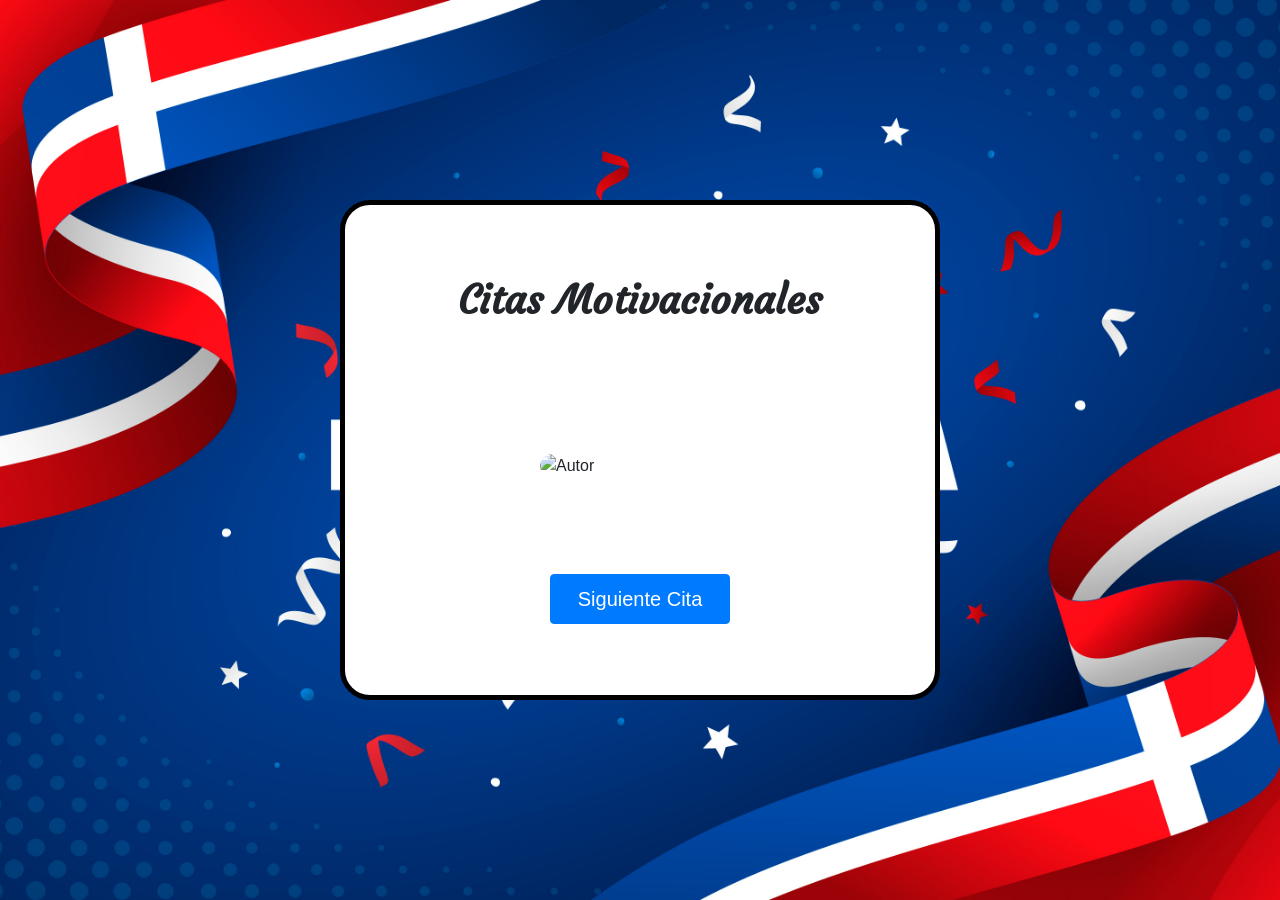
==== actividades/Citas-Aleatorias-Dominicanas/index.html @ e108604a "Primer subida: Estructura inicial y README mejorado" ====
<!DOCTYPE html>
<html lang="es">
  <head>
    <meta charset="UTF-8">
    <meta http-equiv="X-UA-Compatible" content="IE=edge">
    <meta name="viewport" content="width=device-width, initial-scale=1.0">
    <link rel="stylesheet" href="styles.css">
    <link rel="preconnect" href="https://fonts.googleapis.com">
    <link rel="preconnect" href="https://fonts.gstatic.com" crossorigin>
    <link href="https://fonts.googleapis.com/css2?family=Courgette&display=swap" rel="stylesheet">
    <link rel="stylesheet" href="https://cdn.jsdelivr.net/npm/bootstrap@4.0.0/dist/css/bootstrap.min.css"
      integrity="sha384-Gn5384xqQ1aoWXA+058RXPxPg6fy4IWvTNh0E263XmFcJlSAwiGgFAW/dAiS6JXm" crossorigin="anonymous">
    <title>Citas Aleatorias</title>
  </head>

  <body>
    <div class="contenedor contenido-centrado">
      <h1 id="titulo" class="contenido-centrado">Citas Motivacionales</h1>
      <div class="contenedor-interno contenido-centrado">
        <div class="contenedor-img">
            <img id="img-autor" src="" alt="Autor">
        </div>
        <p id="cita" class="contenido-centrado"></p>
        <p id="autor" class="contenido-centrado"></p>
        <button type="button" id="boton-cambiar-cita" class="btn btn-primary">Siguiente Cita</button>
      </div>
    </div>

    <script src="citas.js"></script>
    <script src="app.js"></script>
  </body>
</html>
---- actividades/Citas-Aleatorias-Dominicanas/styles.css ----
/* Estilos Generales */

* {
  margin: 0;
  padding: 0;
  box-sizing: border-box;
  font-family: 'Lato', sans-serif;
}

body {
  display: flex;
  justify-content: center;
  align-items: center;
  height: 100vh;
  text-align: center;
  background: url(imagenes/Autores/Back.jpg) no-repeat center center/ cover;
}

.contenido-centrado {
  display: flex;
  flex-wrap: wrap;
  align-items: center;
  justify-content: center;
}

/* Contenedor */

.contenedor {
  width: 80vw;
  max-width: 600px;
  min-height: 500px;
  padding: 20px;
  background-color: white;
  border: 5px solid black;
  border-radius: 30px;
}

.contenedor-interno {
  width: 80%;
}

/* Contenido */

#titulo {
  width: 100%;
  font-weight: bold;
  text-align: center;
  font-family: 'Courgette', cursive;
}

#cita {
  font-size: 32px;
  width: 100%;
  display: flex;
  align-items: center;
  justify-content: center;
  text-align: center;
  margin: 10px;
}

#autor {
  width: 100%;
  font-size: 25px;
  display: flex;
  align-items: center;
  justify-content: center;
  padding: 20px;
  font-family: 'Courgette', cursive;
}

#boton-cambiar-cita {
  width: 180px;
  height: 50px;
  font-size: 20px;
}

.fade-out {
  opacity: 0;
  transition: opacity 0.5s ease-out;
}

.fade-in {
  opacity: 1;
  transition: opacity 0.5s ease-in;
}

.contenedor-img {
  width: 100%;
  max-width: 200px;
  margin: 20px auto;
  overflow: hidden;
  border-radius: 20px;
}

#img-autor {
  width: 100%;
  height: auto;
  object-fit: cover;
  display: block;
  border-radius: 20px;
}
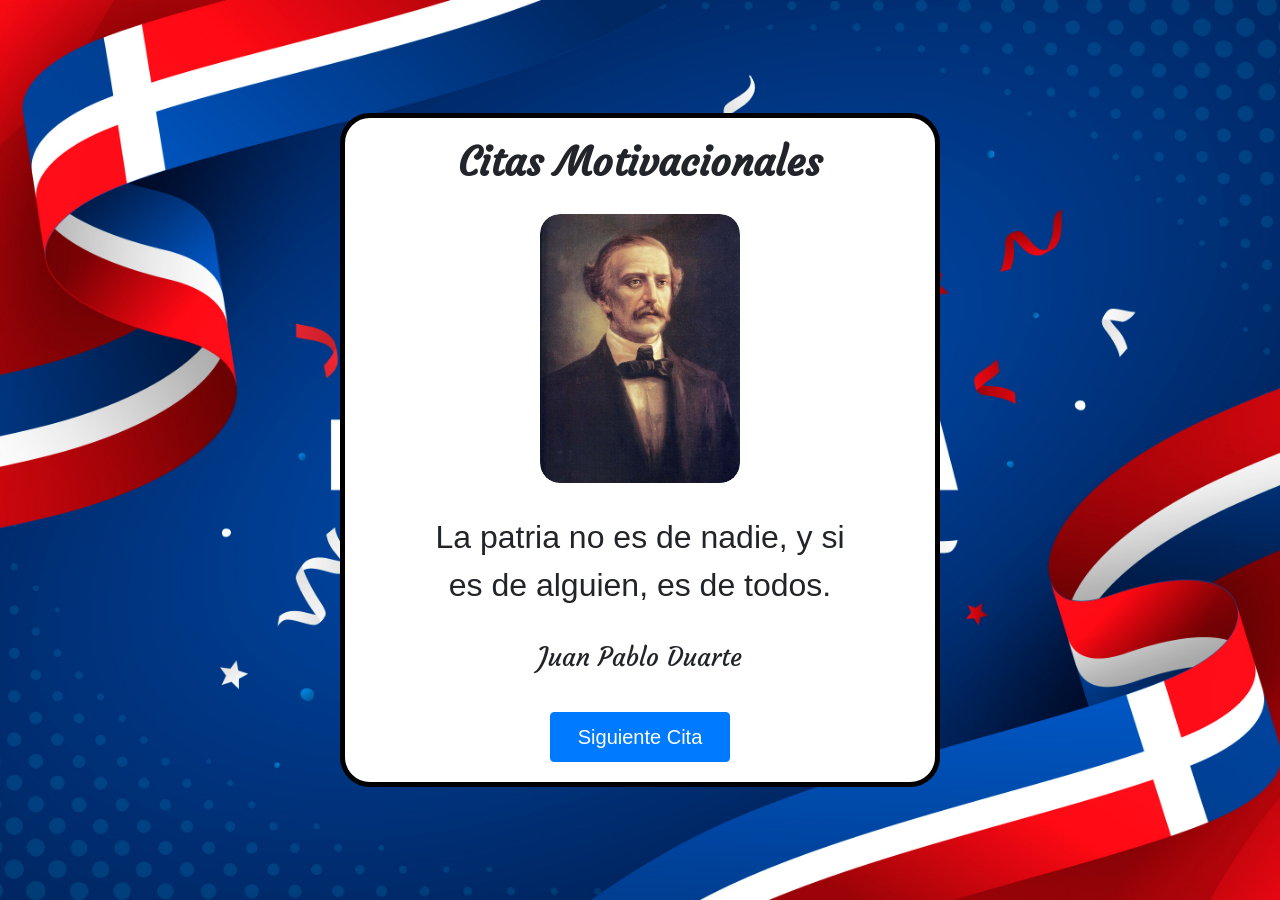
==== commit b4f4a03d: "Bucles" ====
--- a/actividades/Citas-Aleatorias-Dominicanas/index.html
+++ b/actividades/Citas-Aleatorias-Dominicanas/index.html
@@ -20,7 +20,7 @@
         <div class="contenedor-img">
             <img id="img-autor" src="" alt="Autor">
         </div>
-        <p id="cita" class="contenido-centrado"></p>
+        <p id="cita" class="contenido-centrado" ></p>
         <p id="autor" class="contenido-centrado"></p>
         <button type="button" id="boton-cambiar-cita" class="btn btn-primary">Siguiente Cita</button>
       </div>
